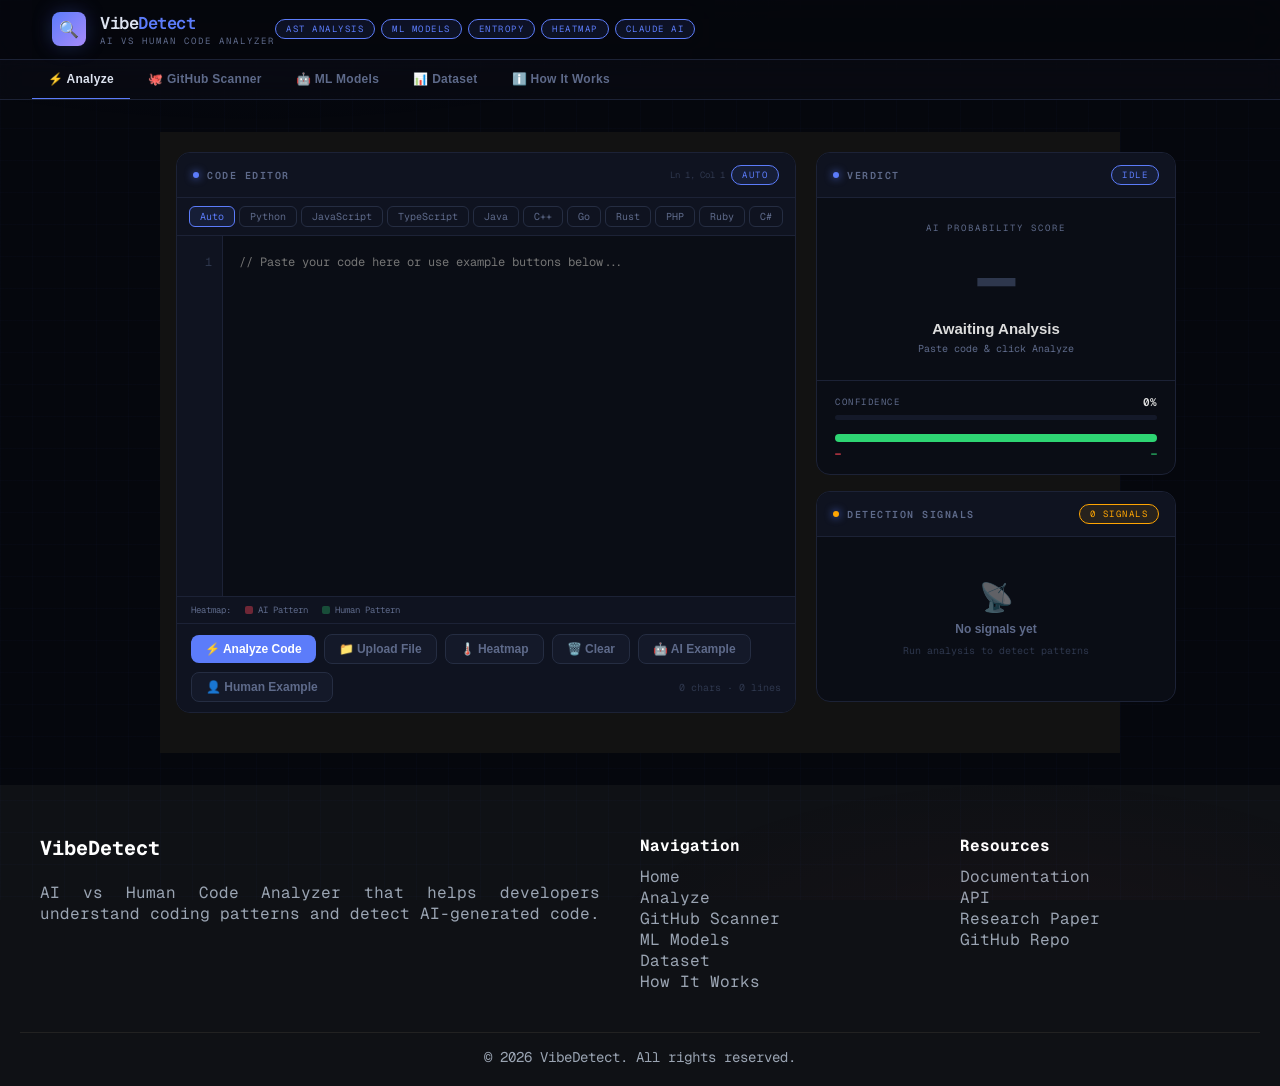
==== Vicod/index.html @ d2c81b60 "Initial commit - TrackerSense v1" ====
<!DOCTYPE html>
<html lang="en">

<head>
  <meta charset="UTF-8">
  <meta http-equiv="X-UA-Compatible" content="IE=edge">
  <meta name="viewport" content="width=device-width, initial-scale=1.0">

  <title>VibeDetect — AI vs Human Code Analyzer</title>

  <!-- Favicon -->
  <link rel="icon" href="favicon.ico" type="image/x-icon">

  <!-- Performance Optimization -->
  <link rel="preconnect" href="https://fonts.googleapis.com">
  <link rel="preconnect" href="https://fonts.gstatic.com" crossorigin>

  <!-- Fonts -->
  <link href="https://fonts.googleapis.com/css2?family=Geist+Mono:wght@300;400;500;600;700&family=Cabinet+Grotesk:wght@400;500;700;800;900&display=swap" rel="stylesheet">

  <!-- Styles -->
  <link rel="stylesheet" href="css/styles.css">

  <!-- SEO -->
  <meta name="description" content="VibeDetect is an AI vs Human Code Analyzer that helps developers detect coding patterns and understand AI-generated code.">
  <meta name="keywords" content="AI code detection, code analyzer, AI vs human code, machine learning code analysis, programming tools">
  <meta name="author" content="VibeDetect Team">

  <!-- Open Graph (Social Media SEO) -->
  <meta property="og:title" content="VibeDetect — AI vs Human Code Analyzer">
  <meta property="og:description" content="Analyze and detect whether code is AI-generated or human-written.">
  <meta property="og:type" content="website">
  <meta property="og:image" content="preview.png">

</head>

<body>

  <!-- No JS fallback -->
  <noscript>
    <p style="text-align:center;padding:20px;">
      This application requires JavaScript to run properly.
    </p>
  </noscript>

  <!-- Header -->
  <header id="slot-header"></header>

  <!-- Navigation -->
  <nav class="nav-tabs z1" role="tablist" aria-label="Main navigation">

    <button 
      class="nav-tab active"
      role="tab"
      aria-selected="true"
      aria-controls="page-analyze"
      data-tab="analyze"
      id="tab-analyze">
      ⚡ Analyze
    </button>

    <button 
      class="nav-tab"
      role="tab"
      aria-selected="false"
      aria-controls="page-github"
      data-tab="github"
      id="tab-github">
      🐙 GitHub Scanner
    </button>

    <button 
      class="nav-tab"
      role="tab"
      aria-selected="false"
      aria-controls="page-models"
      data-tab="models"
      id="tab-models">
      🤖 ML Models
    </button>

    <button 
      class="nav-tab"
      role="tab"
      aria-selected="false"
      aria-controls="page-dataset"
      data-tab="dataset"
      id="tab-dataset">
      📊 Dataset
    </button>

    <button 
      class="nav-tab"
      role="tab"
      aria-selected="false"
      aria-controls="page-about"
      data-tab="about"
      id="tab-about">
      ℹ️ How It Works
    </button>

  </nav>

  <!-- Main Content -->
  <main>

    <!-- Analyze Page -->
    <section 
      id="page-analyze"
      class="page active z1"
      role="tabpanel"
      aria-labelledby="tab-analyze">

      <div id="slot-analyze"></div>

    </section>


    <!-- GitHub Scanner -->
    <section 
      id="page-github"
      class="page z1"
      role="tabpanel"
      aria-labelledby="tab-github"
      hidden>

      <div id="slot-github"></div>

    </section>


    <!-- ML Models -->
    <section 
      id="page-models"
      class="page z1"
      role="tabpanel"
      aria-labelledby="tab-models"
      hidden>

      <div id="slot-models"></div>

    </section>


    <!-- Dataset -->
    <section 
      id="page-dataset"
      class="page z1"
      role="tabpanel"
      aria-labelledby="tab-dataset"
      hidden>

      <div id="slot-dataset"></div>

    </section>


    <!-- About -->
    <section 
      id="page-about"
      class="page z1"
      role="tabpanel"
      aria-labelledby="tab-about"
      hidden>

      <div id="slot-about"></div>

    </section>

  </main>


  <!-- Footer -->
<footer class="site-footer" role="contentinfo">

  <div class="footer-container">

    <!-- Brand -->
    <div class="footer-brand">
      <h3 class="footer-logo">VibeDetect</h3>
      <br>
      <p class="footer-tagline">
        AI vs Human Code Analyzer that helps developers understand coding patterns
        and detect AI-generated code.
      </p>
    </div>

    <!-- Navigation -->
    <nav class="footer-nav" aria-label="Footer navigation">
      <h4 class="footer-title">Navigation</h4>
      <ul>
        <li><a href="#" class="footer-link">Home</a></li>
        <li><a href="#" class="footer-link">Analyze</a></li>
        <li><a href="#" class="footer-link">GitHub Scanner</a></li>
        <li><a href="#" class="footer-link">ML Models</a></li>
        <li><a href="#" class="footer-link">Dataset</a></li>
        <li><a href="#" class="footer-link">How It Works</a></li>
      </ul>
    </nav>

    <!-- Resources -->
    <div class="footer-resources">
      <h4 class="footer-title">Resources</h4>
      <ul>
        <li><a href="#">Documentation</a></li>
        <li><a href="#">API</a></li>
        <li><a href="#">Research Paper</a></li>
        <li><a href="#">GitHub Repo</a></li>
      </ul>
    </div>

  </div>

  <!-- Bottom Bar -->
  <div class="footer-bottom">
    <p>© 2026 VibeDetect. All rights reserved.</p>
  </div>

</footer>


  <!-- Scripts -->
  <script src="js/loader.js" defer></script>
  <script src="js/patterns.js" defer></script>
  <script src="js/analysis.js" defer></script>
  <script src="js/render.js" defer></script>
  <script src="js/editor.js" defer></script>
  <script src="js/examples.js" defer></script>
  <script src="js/github.js" defer></script>
  <script src="js/app.js" defer></script>

</body>

</html>
---- Vicod/css/styles.css ----
:root {
  --bg: #05070d;
  --surface: #0a0d15;
  --surface2: #0f1320;
  --surface3: #141929;
  --border: #1c2236;
  --border2: #252d42;
  --ai: #ff4757;
  --ai-glow: rgba(255,71,87,0.2);
  --ai-dim: rgba(255,71,87,0.08);
  --human: #2ed573;
  --human-glow: rgba(46,213,115,0.2);
  --human-dim: rgba(46,213,115,0.08);
  --accent: #5c7cfa;
  --accent2: #748ffc;
  --accent-glow: rgba(92,124,250,0.25);
  --accent-dim: rgba(92,124,250,0.1);
  --warn: #ffa502;
  --warn-dim: rgba(255,165,2,0.1);
  --text: #dde3f0;
  --text-muted: #5e6a8a;
  --text-dim: #2e374d;
  --mono: 'Geist Mono', monospace;
  --sans: 'Cabinet Grotesk', sans-serif;
}

* { margin: 0; padding: 0; box-sizing: border-box; }


body {
  background: var(--bg);
  color: var(--text);
  font-family: var(--sans);
  min-height: 100vh;
  overflow-x: hidden;
}

body::before {
  content: '';
  position: fixed;
  top: 0; left: 0; right: 0; bottom: 0;
  background:
    radial-gradient(ellipse 80% 40% at 20% -10%, rgba(92,124,250,0.06) 0%, transparent 60%),
    radial-gradient(ellipse 60% 40% at 80% 110%, rgba(255,71,87,0.04) 0%, transparent 60%);
  pointer-events: none; z-index: 0;
}

body::after {
  content: '';
  position: fixed; inset: 0;
  background-image:
    linear-gradient(rgba(92,124,250,0.025) 1px, transparent 1px),
    linear-gradient(90deg, rgba(92,124,250,0.025) 1px, transparent 1px);
  background-size: 32px 32px;
  pointer-events: none; z-index: 0;
}

.z1 { position: relative; z-index: 1; }

/* ===== HEADER ===== */
header {
  padding: 0 32px;
  height: 60px;
  display: flex; align-items: center; justify-content: space-between;
  border-bottom: 1px solid var(--border);
  background: rgba(5,7,13,0.8);
  backdrop-filter: blur(20px);
  position: sticky; top: 0; z-index: 100;
}

.logo-wrap { display: flex; align-items: center; gap: 14px; }

.logo-mark {
  width: 34px; height: 34px;
  background: linear-gradient(135deg, var(--accent), #a78bfa);
  border-radius: 8px;
  display: flex; align-items: center; justify-content: center;
  font-size: 16px;
  box-shadow: 0 0 20px var(--accent-glow);
}

.logo-name {
  font-family: var(--mono);
  font-size: 17px; font-weight: 600;
  letter-spacing: -0.5px;
}
.logo-name em { color: var(--accent); font-style: normal; }

.logo-tag {
  font-family: var(--mono);
  font-size: 9px; color: var(--text-muted);
  letter-spacing: 2px; text-transform: uppercase;
  margin-top: 1px;
}

.header-right { display: flex; align-items: center; gap: 8px; }

/* ===== PILLS ===== */
.pill {
  padding: 3px 10px;
  border-radius: 100px;
  font-family: var(--mono);
  font-size: 9px; letter-spacing: 1.5px; text-transform: uppercase;
  border: 1px solid;
}
.pill-blue  { border-color: var(--accent); color: var(--accent); background: var(--accent-dim); }
.pill-red   { border-color: var(--ai);     color: var(--ai);     background: var(--ai-dim); }
.pill-green { border-color: var(--human);  color: var(--human);  background: var(--human-dim); }
.pill-warn  { border-color: var(--warn);   color: var(--warn);   background: var(--warn-dim); }

/* ===== NAV TABS ===== */
.nav-tabs {
  display: flex; gap: 2px;
  padding: 0 32px;
  border-bottom: 1px solid var(--border);
  background: rgba(10,13,21,0.6);
  backdrop-filter: blur(10px);
  overflow-x: auto;
}

.nav-tab {
  padding: 12px 16px;
  background: none; border: none;
  font-family: var(--sans); font-size: 12px; font-weight: 600;
  color: var(--text-muted); cursor: pointer;
  white-space: nowrap; letter-spacing: 0.3px;
  border-bottom: 2px solid transparent;
  margin-bottom: -1px;
  transition: color 0.15s, border-color 0.15s;
}
.nav-tab:hover { color: var(--text); }
.nav-tab.active { color: var(--text); border-bottom-color: var(--accent); }

/* ===== LAYOUT ===== */
.wrap { max-width: 1440px; margin: 0 auto; padding: 0 32px; }

.page { display: none; }
.page.active { display: block; }

.two-col {
  display: grid;
  grid-template-columns: 1fr 360px;
  gap: 20px;
  padding: 20px 0 40px;
  align-items: start;
}

/* ===== CARDS ===== */
.card {
  background: var(--surface);
  border: 1px solid var(--border);
  border-radius: 14px;
  overflow: hidden;
}

.card-head {
  padding: 12px 16px;
  border-bottom: 1px solid var(--border);
  display: flex; align-items: center; justify-content: space-between;
  background: var(--surface2);
}

.card-title {
  display: flex; align-items: center; gap: 8px;
  font-family: var(--mono); font-size: 10px; font-weight: 600;
  color: var(--text-muted); letter-spacing: 1.5px; text-transform: uppercase;
}

.live-dot {
  width: 6px; height: 6px; border-radius: 50%;
  background: var(--accent);
  box-shadow: 0 0 8px var(--accent);
  animation: blink-dot 2s ease-in-out infinite;
}
@keyframes blink-dot {
  0%, 100% { opacity: 1; } 50% { opacity: 0.3; }
}

/* ===== EDITOR ===== */
.lang-bar {
  display: flex; gap: 4px; padding: 8px 12px;
  border-bottom: 1px solid var(--border);
  background: var(--surface2); overflow-x: auto;
}

.lang-btn {
  padding: 3px 10px; border-radius: 6px;
  background: none; border: 1px solid var(--border2);
  color: var(--text-muted);
  font-family: var(--mono); font-size: 10px;
  cursor: pointer; transition: all 0.15s; white-space: nowrap;
}
.lang-btn.active { background: var(--accent-dim); border-color: var(--accent); color: var(--accent); }
.lang-btn:hover:not(.active) { color: var(--text); border-color: var(--border2); background: var(--surface3); }

.editor-body {
  display: flex; position: relative;
  min-height: 360px;
}

.gutter {
  padding: 16px 10px 16px 14px;
  background: var(--surface2);
  border-right: 1px solid var(--border);
  font-family: var(--mono); font-size: 12px; line-height: 1.75;
  color: var(--text-dim); text-align: right;
  user-select: none; min-width: 46px;
}

.code-area {
  flex: 1; padding: 16px;
  background: transparent; border: none; outline: none;
  color: var(--text);
  font-family: var(--mono); font-size: 12px; line-height: 1.75;
  resize: none; tab-size: 2;
  min-height: 360px; width: 100%;
}

.editor-footer {
  display: flex; flex-wrap: wrap; gap: 8px;
  padding: 10px 14px;
  border-top: 1px solid var(--border);
  background: var(--surface2);
  align-items: center;
}

/* ===== BUTTONS ===== */
.btn {
  display: inline-flex; align-items: center; gap: 6px;
  padding: 7px 14px; border-radius: 8px;
  font-family: var(--sans); font-size: 12px; font-weight: 700;
  cursor: pointer; border: none; transition: all 0.15s;
}
.btn-primary { background: var(--accent); color: #fff; }
.btn-primary:hover { background: var(--accent2); box-shadow: 0 0 16px var(--accent-glow); transform: translateY(-1px); }
.btn-primary:active { transform: none; }
.btn-ghost { background: var(--surface3); border: 1px solid var(--border2); color: var(--text-muted); }
.btn-ghost:hover { border-color: var(--accent); color: var(--text); }
.btn-danger { background: var(--ai-dim); border: 1px solid var(--ai); color: var(--ai); }
.btn-danger:hover { background: rgba(255,71,87,0.15); }

.file-lbl {
  display: inline-flex; align-items: center; gap: 6px;
  padding: 7px 14px; border-radius: 8px;
  background: var(--surface3); border: 1px solid var(--border2);
  color: var(--text-muted);
  font-family: var(--sans); font-size: 12px; font-weight: 700;
  cursor: pointer; transition: all 0.15s;
}
.file-lbl:hover { border-color: var(--accent); color: var(--text); }
.file-lbl input { display: none; }

.line-info {
  margin-left: auto; font-family: var(--mono); font-size: 10px; color: var(--text-dim);
}

/* ===== LOADING ===== */
.overlay {
  display: none; position: absolute; inset: 0;
  background: rgba(5,7,13,0.88); backdrop-filter: blur(6px);
  z-index: 20; align-items: center; justify-content: center;
  flex-direction: column; gap: 14px; border-radius: 14px;
}
.overlay.on { display: flex; }

.spinner {
  width: 36px; height: 36px;
  border: 2px solid var(--border2);
  border-top-color: var(--accent);
  border-radius: 50%;
  animation: spin 0.7s linear infinite;
}
@keyframes spin { to { transform: rotate(360deg); } }

.spinner-text {
  font-family: var(--mono); font-size: 11px; color: var(--text-muted);
  animation: fade-text 1s ease-in-out infinite;
}
@keyframes fade-text { 0%, 100% { opacity: 1; } 50% { opacity: 0.4; } }

/* ===== VERDICT ===== */
.verdict-box { padding: 24px 20px; text-align: center; position: relative; overflow: hidden; }

.verdict-glow {
  position: absolute; inset: 0;
  opacity: 0; transition: opacity 0.5s;
  pointer-events: none;
}
.verdict-box.ai .verdict-glow {
  background: radial-gradient(ellipse at 50% 0%, rgba(255,71,87,0.12), transparent 70%);
  opacity: 1;
}
.verdict-box.human .verdict-glow {
  background: radial-gradient(ellipse at 50% 0%, rgba(46,213,115,0.12), transparent 70%);
  opacity: 1;
}
.verdict-box.mixed .verdict-glow {
  background: radial-gradient(ellipse at 50% 0%, rgba(255,165,2,0.1), transparent 70%);
  opacity: 1;
}

.v-label { font-family: var(--mono); font-size: 9px; letter-spacing: 2px; text-transform: uppercase; color: var(--text-muted); margin-bottom: 10px; }

.v-score {
  font-family: var(--mono); font-size: 68px; font-weight: 700;
  line-height: 1; margin-bottom: 8px;
  transition: color 0.4s, text-shadow 0.4s;
}
.v-score.ai-col    { color: var(--ai);    text-shadow: 0 0 30px rgba(255,71,87,0.4); }
.v-score.human-col { color: var(--human); text-shadow: 0 0 30px rgba(46,213,115,0.4); }
.v-score.mixed-col { color: var(--warn); }
.v-score.idle-col  { color: var(--text-dim); }

.v-verdict { font-size: 15px; font-weight: 800; margin-bottom: 4px; }
.v-sub { font-family: var(--mono); font-size: 10px; color: var(--text-muted); line-height: 1.5; }

/* ===== CONFIDENCE ===== */
.conf-section { padding: 14px 18px; border-top: 1px solid var(--border); }

.conf-row { display: flex; justify-content: space-between; align-items: center; margin-bottom: 6px; }
.conf-label { font-family: var(--mono); font-size: 9px; text-transform: uppercase; letter-spacing: 1.5px; color: var(--text-muted); }
.conf-val { font-family: var(--mono); font-size: 11px; font-weight: 600; }

.bar-track { height: 5px; background: var(--surface3); border-radius: 100px; overflow: hidden; }
.bar-fill { height: 100%; border-radius: 100px; transition: width 0.8s cubic-bezier(0.25, 0.46, 0.45, 0.94); }

.split-bar { display: flex; height: 8px; border-radius: 100px; overflow: hidden; background: var(--surface3); margin-top: 14px; }
.split-ai    { background: var(--ai);    transition: width 0.8s ease; }
.split-human { background: var(--human); flex: 1; transition: all 0.8s ease; }
.split-labels { display: flex; justify-content: space-between; margin-top: 5px; }
.split-labels span { font-family: var(--mono); font-size: 10px; font-weight: 600; }

/* ===== SIGNALS ===== */
.signals-body { padding: 12px 14px; }

.signal {
  display: flex; align-items: flex-start; gap: 10px;
  padding: 9px 11px; border-radius: 9px;
  margin-bottom: 6px; border: 1px solid transparent;
  animation: slide-up 0.25s ease forwards; opacity: 0;
}
@keyframes slide-up {
  from { opacity: 0; transform: translateY(5px); }
  to   { opacity: 1; transform: translateY(0); }
}
.signal.ai      { background: var(--ai-dim);    border-color: rgba(255,71,87,0.15); }
.signal.human   { background: var(--human-dim); border-color: rgba(46,213,115,0.15); }
.signal.neutral { background: var(--surface3);  border-color: var(--border); }

.sig-ico  { font-size: 13px; flex-shrink: 0; margin-top: 1px; }
.sig-name { font-size: 11px; font-weight: 700; margin-bottom: 1px; }
.sig-desc { font-family: var(--mono); font-size: 9px; color: var(--text-muted); line-height: 1.5; }
.sig-wt   { margin-left: auto; font-family: var(--mono); font-size: 10px; font-weight: 700; flex-shrink: 0; }
.signal.ai    .sig-wt { color: var(--ai); }
.signal.human .sig-wt { color: var(--human); }

/* ===== EMPTY STATE ===== */
.empty {
  display: flex; flex-direction: column; align-items: center; justify-content: center;
  padding: 32px 16px; color: var(--text-dim); text-align: center; gap: 8px;
}
.empty-ico   { font-size: 28px; opacity: 0.4; }
.empty-title { font-size: 12px; font-weight: 700; color: var(--text-muted); }
.empty-sub   { font-family: var(--mono); font-size: 10px; }

/* ===== METRICS GRID ===== */
.metric-grid { display: grid; grid-template-columns: 1fr 1fr; gap: 8px; padding: 12px 14px; }

.metric {
  background: var(--surface2); border: 1px solid var(--border);
  border-radius: 9px; padding: 10px 12px;
  transition: border-color 0.15s;
}
.metric:hover { border-color: var(--border2); }
.metric-lbl { font-family: var(--mono); font-size: 9px; text-transform: uppercase; letter-spacing: 1px; color: var(--text-muted); margin-bottom: 5px; }
.metric-val { font-family: var(--mono); font-size: 20px; font-weight: 700; line-height: 1; margin-bottom: 2px; }
.metric-sub { font-family: var(--mono); font-size: 9px; color: var(--text-dim); }

/* ===== AST TREE ===== */
.ast-body { padding: 14px 16px; }
.ast-tree { font-family: var(--mono); font-size: 11px; line-height: 1.9; color: var(--text-muted); }
.ast-key     { color: var(--accent); }
.ast-ai      { color: var(--ai); }
.ast-human   { color: var(--human); }
.ast-neutral { color: var(--warn); }
.ast-indent  { padding-left: 16px; }
.ast-comment { color: var(--text-dim); }

/* ===== ENTROPY CHART ===== */
.chart-wrap { padding: 14px 16px; }
canvas { width: 100% !important; border-radius: 8px; }

/* ===== AI ATTRIBUTION ===== */
.attr-body { padding: 12px 16px; display: flex; flex-direction: column; gap: 8px; }
.attr-row { display: flex; align-items: center; gap: 10px; }
.attr-name      { font-family: var(--mono); font-size: 10px; color: var(--text-muted); width: 72px; flex-shrink: 0; }
.attr-bar-track { flex: 1; height: 4px; background: var(--surface3); border-radius: 100px; overflow: hidden; }
.attr-bar       { height: 100%; border-radius: 100px; transition: width 1s ease; }
.attr-pct       { font-family: var(--mono); font-size: 10px; color: var(--text-muted); width: 32px; text-align: right; }

/* ===== GITHUB ===== */
.gh-body { padding: 16px; }
.gh-desc { font-family: var(--mono); font-size: 11px; color: var(--text-muted); line-height: 1.7; margin-bottom: 14px; }
.gh-row  { display: flex; gap: 8px; margin-bottom: 10px; }

.input-field {
  flex: 1; padding: 9px 12px;
  background: var(--surface2); border: 1px solid var(--border2);
  border-radius: 8px; color: var(--text);
  font-family: var(--mono); font-size: 11px; outline: none;
  transition: border-color 0.15s;
}
.input-field:focus { border-color: var(--accent); box-shadow: 0 0 0 3px rgba(92,124,250,0.08); }
.input-field::placeholder { color: var(--text-dim); }

.demo-btns { display: flex; gap: 6px; flex-wrap: wrap; margin-bottom: 14px; }

.repo-card { background: var(--surface2); border: 1px solid var(--border); border-radius: 10px; padding: 14px; }
.repo-name { font-size: 13px; font-weight: 800; color: var(--accent); margin-bottom: 6px; }
.repo-meta { display: flex; gap: 12px; font-family: var(--mono); font-size: 10px; color: var(--text-muted); margin-bottom: 12px; }

.file-list { display: flex; flex-direction: column; gap: 4px; }
.file-item {
  display: flex; align-items: center; gap: 8px;
  padding: 7px 9px; border-radius: 7px;
  background: var(--surface3); font-family: var(--mono); font-size: 10px;
}
.file-name      { flex: 1; color: var(--text-muted); }
.file-bar-wrap  { width: 80px; height: 3px; background: var(--surface2); border-radius: 2px; }
.file-bar       { height: 100%; border-radius: 2px; }
.file-pct       { width: 28px; text-align: right; font-size: 10px; }
.file-badge {
  padding: 2px 6px; border-radius: 4px;
  font-size: 8px; font-weight: 700; letter-spacing: 0.5px;
}
.fb-ai    { background: var(--ai-dim);   color: var(--ai);    border: 1px solid rgba(255,71,87,0.25); }
.fb-human { background: var(--human-dim);color: var(--human); border: 1px solid rgba(46,213,115,0.25); }
.fb-mixed { background: var(--warn-dim); color: var(--warn);  border: 1px solid rgba(255,165,2,0.25); }

/* ===== MODELS ===== */
.model-grid-wrap { padding: 14px 16px; }
.model-grid { display: grid; grid-template-columns: 1fr 1fr; gap: 8px; }

.model-card {
  background: var(--surface2); border: 1px solid var(--border);
  border-radius: 10px; padding: 12px; cursor: pointer;
  transition: all 0.15s;
}
.model-card:hover { border-color: var(--accent); }
.model-card.active { border-color: var(--accent); background: var(--accent-dim); }

.model-hd { display: flex; align-items: center; gap: 6px; font-size: 12px; font-weight: 700; margin-bottom: 3px; }
.model-hd .check { color: var(--human); display: none; font-size: 10px; }
.model-card.active .model-hd .check { display: inline; }
.model-desc { font-family: var(--mono); font-size: 9px; color: var(--text-muted); margin-bottom: 8px; }

.model-acc-bar   { height: 2px; background: var(--surface3); border-radius: 2px; }
.model-acc-fill  { height: 100%; background: var(--human); border-radius: 2px; }
.model-acc-label { display: flex; justify-content: space-between; font-family: var(--mono); font-size: 8px; color: var(--text-dim); margin-top: 3px; }

/* ===== DATASET ===== */
.dataset-body { padding: 14px 16px; }
.ex-tabs { display: flex; gap: 4px; margin-bottom: 12px; }
.ex-tab {
  padding: 4px 10px; border-radius: 6px;
  font-family: var(--mono); font-size: 10px;
  cursor: pointer; border: 1px solid var(--border2);
  background: none; color: var(--text-muted); transition: all 0.15s;
}
.ex-tab.ai-active    { background: var(--ai-dim);    border-color: var(--ai);    color: var(--ai); }
.ex-tab.human-active { background: var(--human-dim); border-color: var(--human); color: var(--human); }
.ex-tab:not(.ai-active):not(.human-active):hover { color: var(--text); }

.ex-list { display: flex; flex-direction: column; gap: 6px; }
.ex-item {
  padding: 10px 12px; background: var(--surface2);
  border: 1px solid var(--border); border-radius: 9px;
  cursor: pointer; transition: all 0.15s;
}
.ex-item:hover { border-color: var(--border2); background: var(--surface3); }
.ex-name { font-size: 12px; font-weight: 700; margin-bottom: 2px; }
.ex-meta { font-family: var(--mono); font-size: 9px; color: var(--text-muted); }

/* ===== ABOUT ===== */
.wrap {
  max-width: 960px;
  margin: 2rem auto;
  padding: 0 1rem;
  font-family: 'Segoe UI', Tahoma, Geneva, Verdana, sans-serif;
  color: #ddd;
  background-color: #121212;
}

.about-grid {
  display: grid;
  gap: 1.8rem;
  grid-template-columns: repeat(auto-fit, minmax(280px, 1fr));
}

.about-card {
  background-color: #1e1e1e;
  padding: 1.6rem 2rem;
  border-radius: 10px;
  box-shadow: 0 0 12px rgb(255 255 255 / 0.06);
  border: 1px solid #2c2c2c;
  transition: transform 0.3s ease, box-shadow 0.3s ease;
  cursor: default;
}

.about-card:hover {
  transform: translateY(-6px);
  box-shadow: 0 10px 25px rgb(255 255 255 / 0.15);
  border-color: #666;
}

.about-h {
  font-weight: 700;
  font-size: 1.35rem;
  margin-bottom: 0.7rem;
  display: flex;
  align-items: center;
  gap: 0.55rem;
  user-select: none;
}

.about-p {
  font-weight: 400;
  font-size: 1rem;
  line-height: 1.6;
  color: #ccc;
  margin: 0;
  user-select: text;
  text-align: justify;
}

/* Color variants */
.about-h--warn {
  color: #f2b01e; /* gold/yellow */
}

.about-h--ai {
  color: #50c8f0; /* bright cyan */
}

.about-h--human {
  color: #f05a50; /* coral/red */
}

.about-h--accent {
  color: #54d68e; /* green */
}

.about-h--purple {
  color: #9a79ff; /* purple */
}

/* Responsive tweaks */
@media (max-width: 400px) {
  .about-h {
    font-size: 1.1rem;
  }
  .about-p {
    font-size: 0.9rem;
  }
}


/* ===== AI CHAT ANALYSIS ===== */
.ai-analysis-box { padding: 14px 16px; }
.ai-analysis-content {
  background: var(--surface2); border: 1px solid var(--border);
  border-radius: 9px; padding: 12px;
  font-family: var(--mono); font-size: 11px;
  color: var(--text-muted); line-height: 1.8;
  min-height: 60px;
}
.ai-analysis-content.streaming { border-color: var(--accent); }
.typing-cursor { display: inline-block; width: 2px; height: 12px; background: var(--accent); margin-left: 2px; animation: blink 0.8s step-end infinite; }
@keyframes blink { 0%, 100% { opacity: 1; } 50% { opacity: 0; } }

/* ===== HEATMAP ===== */
.heatmap-overlay {
  position: absolute; top: 0; left: 46px; right: 0; bottom: 0;
  pointer-events: none;
  font-family: var(--mono); font-size: 12px; line-height: 1.75;
  padding: 16px; white-space: pre-wrap; word-break: break-all;
  overflow: hidden; display: none;
}
.heatmap-overlay.on { display: block; }
.h-ai    { background: rgba(255,71,87,0.18);  border-radius: 2px; }
.h-human { background: rgba(46,213,115,0.14); border-radius: 2px; }

.heatmap-legend {
  display: flex; gap: 14px; padding: 7px 14px;
  border-top: 1px solid var(--border); background: var(--surface2);
  font-family: var(--mono); font-size: 9px; color: var(--text-muted);
  align-items: center;
}
.leg-item { display: flex; align-items: center; gap: 5px; }
.leg-dot  { width: 8px; height: 8px; border-radius: 2px; }

/* ===== SCAN LINE ===== */
.scan-line {
  position: absolute; left: 0; right: 0; height: 2px;
  background: linear-gradient(90deg, transparent, var(--accent), transparent);
  top: 0; pointer-events: none; z-index: 5; display: none;
}
.scan-line.on { display: block; animation: scan-dn 1.8s ease-in-out forwards; }
@keyframes scan-dn { from { top: 0; opacity: 1; } to { top: 100%; opacity: 0; } }

/* ===== SCROLLBAR ===== */
::-webkit-scrollbar       { width: 5px; height: 5px; }
::-webkit-scrollbar-track { background: var(--bg); }
::-webkit-scrollbar-thumb { background: var(--border2); border-radius: 3px; }
::-webkit-scrollbar-thumb:hover { background: var(--text-dim); }

/* ===== RESPONSIVE ===== */
@media (max-width: 1100px) {
  .two-col    { grid-template-columns: 1fr; }
  .about-grid { grid-template-columns: 1fr; }
}
@media (max-width: 700px) {
  header, .nav-tabs, .wrap { padding-left: 16px; padding-right: 16px; }
  .header-right { display: none; }
}


/* ── Utility ──────────────────────────────────────────────────────────────── */

/** Screen-reader only — hides visually but keeps accessible */
.sr-only {
  position: absolute;
  width: 1px;
  height: 1px;
  padding: 0;
  overflow: hidden;
  clip: rect(0 0 0 0);
  white-space: nowrap;
  border: 0;
}

/* ── Layout ───────────────────────────────────────────────────────────────── */

.two-col {
  display: grid;
  grid-template-columns: 1fr 360px;
  gap: 20px;
  align-items: start;
}

.col-left,
.col-right {
  display: flex;
  flex-direction: column;
  gap: 16px;
}

/* ── Header ───────────────────────────────────────────────────────────────── */

.site-header {
  display: flex;
  align-items: center;
  justify-content: space-between;
  padding: 12px 20px;
  border-bottom: 1px solid var(--border);
}

.header-badges {
  display: flex;
  gap: 6px;
  flex-wrap: wrap;
  align-items: center;
}

/* ── Card ─────────────────────────────────────────────────────────────────── */

.card-head-meta {
  display: flex;
  gap: 6px;
  align-items: center;
}

.cursor-info {
  font-family: var(--mono);
  font-size: 9px;
  color: var(--text-dim);
}

/* ── Live dots ────────────────────────────────────────────────────────────── */

.live-dot--purple { background: #a78bfa; }
.live-dot--warn   { background: var(--warn); }
.live-dot--accent { background: var(--accent); }
.live-dot--ai     { background: var(--ai); }
.live-dot--human  { background: var(--human); }

/* ── Heatmap legend dots ──────────────────────────────────────────────────── */

.leg-dot--ai    { background: rgba(255, 71, 87, 0.4); }
.leg-dot--human { background: rgba(46, 213, 115, 0.3); }

/* ── File Upload Error ────────────────────────────────────────────────────── */

.file-error {
  margin: 8px 16px;
  padding: 8px 12px;
  background: rgba(255, 71, 87, 0.12);
  border: 1px solid rgba(255, 71, 87, 0.4);
  border-radius: 6px;
  font-family: var(--mono);
  font-size: 11px;
  color: var(--ai); /* var(--ai) maps to red in most themes */
}

/* ── Verdict score ────────────────────────────────────────────────────────── */

.v-score--idle { color: var(--text-dim); }

/* ── Split bar labels ─────────────────────────────────────────────────────── */

.split-label--ai    { color: var(--ai); }
.split-label--human { color: var(--human); }

/* ── Metric value colours ─────────────────────────────────────────────────── */

.metric-val--accent { color: var(--accent); }
.metric-val--ai     { color: var(--ai); }
.metric-val--human  { color: var(--human); }
.metric-val--warn   { color: var(--warn); }

/* ── GitHub overlay (replaces inline position:relative block) ─────────────── */

.gh-overlay {
  display: flex;
  flex-direction: column;
  align-items: center;
  justify-content: center;
  gap: 10px;
  padding: 24px;
  border-top: 1px solid var(--border);
  min-height: 160px;
}

.progress-track {
  width: 300px;
  height: 8px;
  background: #222;
  border-radius: 6px;
  overflow: hidden;
}

.progress-fill {
  height: 8px;
  background: var(--accent);
  width: 0%;
  transition: width 0.25s;
}

/* ── Model grid ───────────────────────────────────────────────────────────── */

.model-note {
  padding: 12px 0 4px;
  font-family: var(--mono);
  font-size: 10px;
  color: var(--text-muted);
  line-height: 1.7;
}

.model-note strong {
  color: var(--accent);
}

.model-acc-val {
  color: var(--human);
}

.active-model-display {
  padding: 24px;
  text-align: center;
}

.active-model-icon {
  font-size: 40px;
  margin-bottom: 8px;
}

.active-model-name {
  font-size: 16px;
  font-weight: 800;
  margin-bottom: 4px;
}

.active-model-desc {
  font-family: var(--mono);
  font-size: 10px;
  color: var(--text-muted);
}

/* ── About page headings ──────────────────────────────────────────────────── */

.about-h         { color: var(--text); }
.about-h--warn   { color: var(--warn); }
.about-h--ai     { color: var(--ai); }
.about-h--human  { color: var(--human); }
.about-h--accent { color: var(--accent); }
.about-h--purple { color: #a78bfa; }

/* ── Dataset example names ────────────────────────────────────────────────── */

.ex-name--ai    { color: var(--ai); }
.ex-name--human { color: var(--human); }

/* ── Error message for component load failures ────────────────────────────── */

.load-error {
  padding: 16px;
  font-family: var(--mono);
  font-size: 12px;
  color: var(--ai);
  background: rgba(255, 71, 87, 0.08);
  border: 1px solid rgba(255, 71, 87, 0.3);
  border-radius: 8px;
  margin: 12px;
}

/* Footer */

.site-footer {
  font-family: var(--mono);
  background: #0f1115;
  color: #9aa4b2;
  padding: 50px 20px 20px;
  text-align: justify;
}

.footer-container {
  font-family: var(--mono);
  max-width: 1200px;
  margin: auto;
  display: grid;
  grid-template-columns: 2fr 1fr 1fr;
  gap: 40px;
}

.footer-logo {
  color: white;
  font-size: 20px;
}

.footer-title {
  color: white;
  margin-bottom: 10px;
}

.footer-nav ul,
.footer-resources ul {
  list-style: none;
  padding: 0;
}

.footer-nav a,
.footer-resources a {
  color: #9aa4b2;
  text-decoration: none;
}

.footer-nav a:hover,
.footer-resources a:hover {
  color: white;
}

.footer-bottom {
  
  font-family: var(--mono);
  text-align: center;
  margin-top: 40px;
  font-size: 14px;
  border-top: 1px solid #222;
  padding-top: 15px;
}
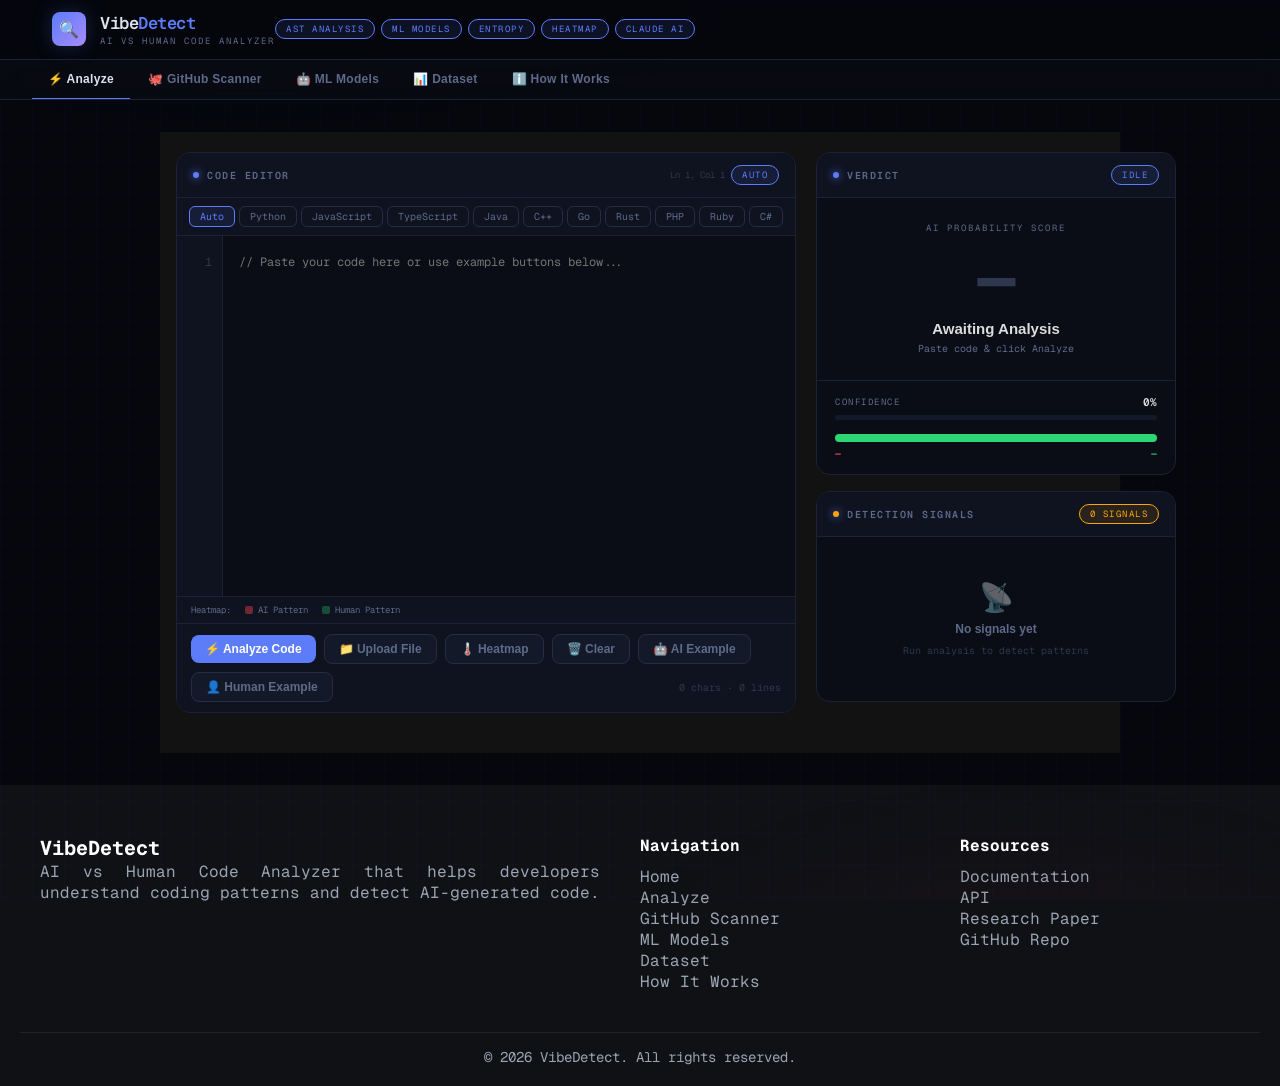
==== commit a2191cb7: "Enhance README and footer components; improve SEO and accessibility in index.html refactor analysis " ====
--- a/Vicod/index.html
+++ b/Vicod/index.html
@@ -2,11 +2,26 @@
 <html lang="en">
 
 <head>
+  <!-- Basic Meta -->
   <meta charset="UTF-8">
   <meta http-equiv="X-UA-Compatible" content="IE=edge">
-  <meta name="viewport" content="width=device-width, initial-scale=1.0">
+  <meta name="viewport" content="width=device-width, initial-scale=1">
 
-  <title>VibeDetect — AI vs Human Code Analyzer</title>
+  <title>VibeDetect — Analyze AI vs Human Written Code</title>
+  <!-- <meta http-equiv="Content-Security-Policy"
+    content="default-src 'self'; script-src 'self' https://cdn.jsdelivr.net; style-src 'self' https://fonts.googleapis.com; font-src 'self' https://fonts.gstatic.com; img-src 'self' data:; connect-src 'self';"> -->
+
+  <!-- SEO -->
+  <meta name="description" content="VibeDetect analyzes code to detect whether it is AI-generated or written by humans.">
+  <meta name="keywords" content="AI code detection, AI vs human code, machine learning code analysis, developer tools">
+  <meta name="author" content="VibeDetect Team">
+  <meta name="robots" content="index, follow">
+
+  <!-- Canonical -->
+  <link rel="canonical" href="https://vibedetect.com/">
+
+  <!-- Theme -->
+  <meta name="theme-color" content="#0f172a">
 
   <!-- Favicon -->
   <link rel="icon" href="favicon.ico" type="image/x-icon">
@@ -16,35 +31,37 @@
   <link rel="preconnect" href="https://fonts.gstatic.com" crossorigin>
 
   <!-- Fonts -->
-  <link href="https://fonts.googleapis.com/css2?family=Geist+Mono:wght@300;400;500;600;700&family=Cabinet+Grotesk:wght@400;500;700;800;900&display=swap" rel="stylesheet">
+  <link href="https://fonts.googleapis.com/css2?family=Geist+Mono&display=swap" rel="stylesheet">
 
   <!-- Styles -->
   <link rel="stylesheet" href="css/styles.css">
 
-  <!-- SEO -->
-  <meta name="description" content="VibeDetect is an AI vs Human Code Analyzer that helps developers detect coding patterns and understand AI-generated code.">
-  <meta name="keywords" content="AI code detection, code analyzer, AI vs human code, machine learning code analysis, programming tools">
-  <meta name="author" content="VibeDetect Team">
-
-  <!-- Open Graph (Social Media SEO) -->
+  <!-- Open Graph -->
   <meta property="og:title" content="VibeDetect — AI vs Human Code Analyzer">
   <meta property="og:description" content="Analyze and detect whether code is AI-generated or human-written.">
   <meta property="og:type" content="website">
+  <meta property="og:url" content="https://vibedetect.com">
   <meta property="og:image" content="preview.png">
 
+  <!-- Twitter Card -->
+  <meta name="twitter:card" content="summary_large_image">
+  <meta name="twitter:title" content="VibeDetect — AI vs Human Code Analyzer">
+  <meta name="twitter:description" content="Analyze and detect whether code is AI-generated or human-written.">
+  <meta name="twitter:image" content="preview.png">
 </head>
-
 <body>
 
-  <!-- No JS fallback -->
+  <!-- No JS Fallback -->
   <noscript>
     <p style="text-align:center;padding:20px;">
       This application requires JavaScript to run properly.
     </p>
   </noscript>
 
-  <!-- Header -->
-  <header id="slot-header"></header>
+  <!-- Header Slot -->
+  <header id="slot-header">
+  <h1>VibeDetect — AI vs Human Code Analyzer</h1>
+  </header>
 
   <!-- Navigation -->
   <nav class="nav-tabs z1" role="tablist" aria-label="Main navigation">
@@ -101,123 +118,61 @@
 
   </nav>
 
-  <!-- Main Content -->
+  <!-- Analyze Page -->
   <main>
-
-    <!-- Analyze Page -->
-    <section 
+    <section
       id="page-analyze"
       class="page active z1"
       role="tabpanel"
       aria-labelledby="tab-analyze">
-
-      <div id="slot-analyze"></div>
-
+      <div id="slot-analyze">
+      <div class="loader"></div>
+      </div>
     </section>
 
-
-    <!-- GitHub Scanner -->
-    <section 
+  <!-- GitHub Scanner -->
+    <section
       id="page-github"
       class="page z1"
       role="tabpanel"
       aria-labelledby="tab-github"
       hidden>
-
       <div id="slot-github"></div>
-
     </section>
 
-
-    <!-- ML Models -->
-    <section 
+  <!-- ML Models -->
+    <section
       id="page-models"
       class="page z1"
       role="tabpanel"
       aria-labelledby="tab-models"
       hidden>
-
       <div id="slot-models"></div>
-
     </section>
 
-
-    <!-- Dataset -->
-    <section 
+  <!-- Dataset -->
+    <section
       id="page-dataset"
       class="page z1"
       role="tabpanel"
       aria-labelledby="tab-dataset"
       hidden>
-
       <div id="slot-dataset"></div>
-
     </section>
 
-
-    <!-- About -->
-    <section 
+  <!-- About -->
+    <section
       id="page-about"
       class="page z1"
       role="tabpanel"
       aria-labelledby="tab-about"
       hidden>
-
       <div id="slot-about"></div>
-
     </section>
-
   </main>
 
-
-  <!-- Footer -->
-<footer class="site-footer" role="contentinfo">
-
-  <div class="footer-container">
-
-    <!-- Brand -->
-    <div class="footer-brand">
-      <h3 class="footer-logo">VibeDetect</h3>
-      <br>
-      <p class="footer-tagline">
-        AI vs Human Code Analyzer that helps developers understand coding patterns
-        and detect AI-generated code.
-      </p>
-    </div>
-
-    <!-- Navigation -->
-    <nav class="footer-nav" aria-label="Footer navigation">
-      <h4 class="footer-title">Navigation</h4>
-      <ul>
-        <li><a href="#" class="footer-link">Home</a></li>
-        <li><a href="#" class="footer-link">Analyze</a></li>
-        <li><a href="#" class="footer-link">GitHub Scanner</a></li>
-        <li><a href="#" class="footer-link">ML Models</a></li>
-        <li><a href="#" class="footer-link">Dataset</a></li>
-        <li><a href="#" class="footer-link">How It Works</a></li>
-      </ul>
-    </nav>
-
-    <!-- Resources -->
-    <div class="footer-resources">
-      <h4 class="footer-title">Resources</h4>
-      <ul>
-        <li><a href="#">Documentation</a></li>
-        <li><a href="#">API</a></li>
-        <li><a href="#">Research Paper</a></li>
-        <li><a href="#">GitHub Repo</a></li>
-      </ul>
-    </div>
-
-  </div>
-
-  <!-- Bottom Bar -->
-  <div class="footer-bottom">
-    <p>© 2026 VibeDetect. All rights reserved.</p>
-  </div>
-
-</footer>
-
+  <!-- Footer Slot -->
+  <div id="slot-footer"></div>
 
   <!-- Scripts -->
   <script src="js/loader.js" defer></script>
@@ -230,5 +185,4 @@
   <script src="js/app.js" defer></script>
 
 </body>
-
 </html>
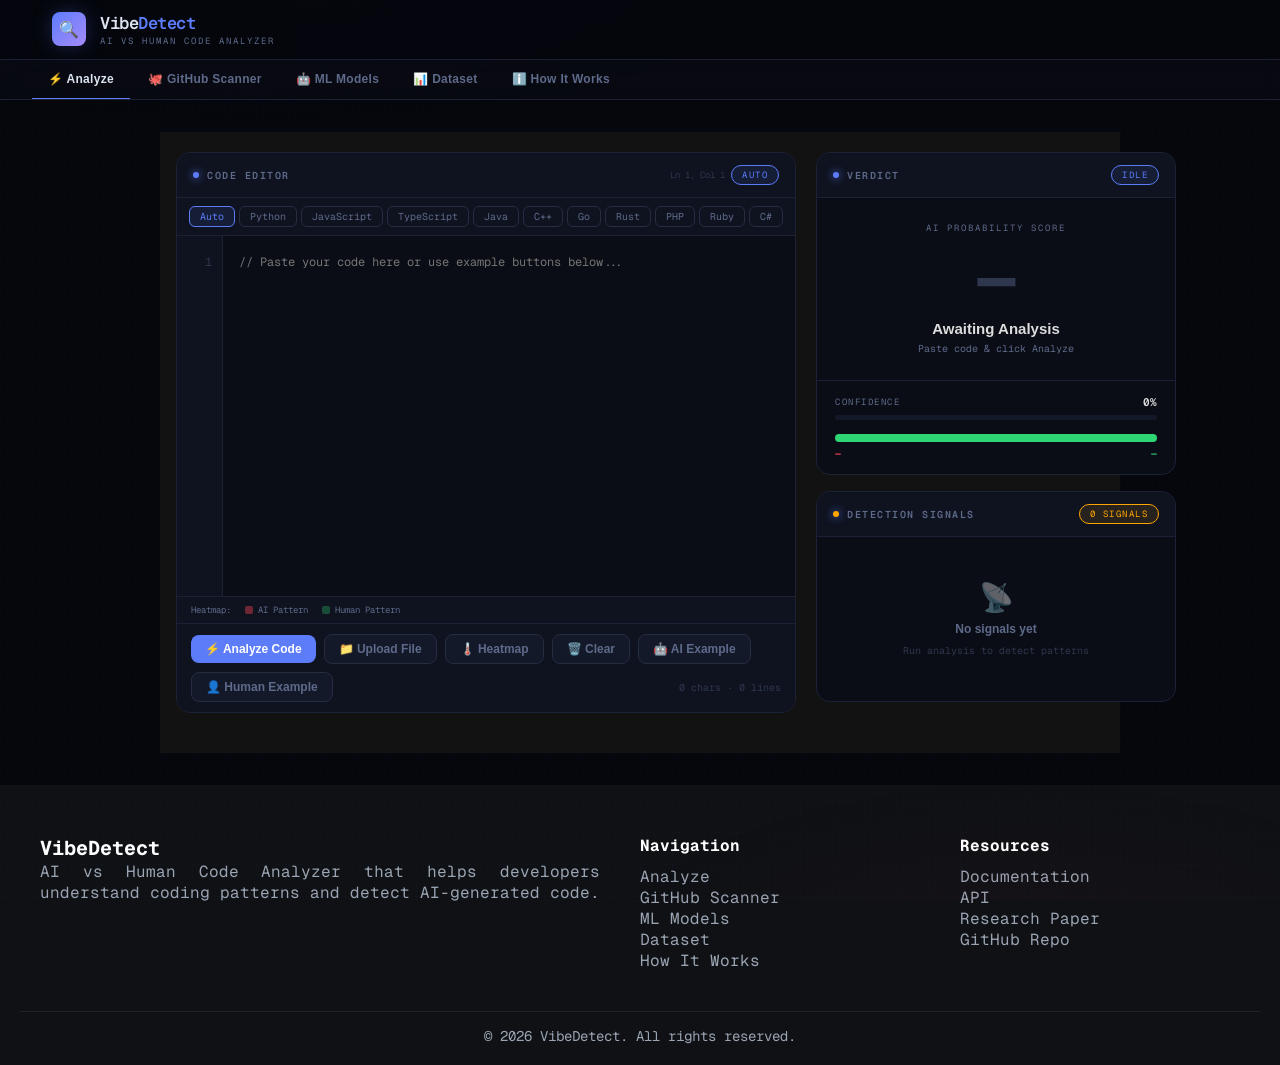
==== commit 3aafcd3f: "Add missing stylesheet link and clean up whitespace in index.html" ====
--- a/Vicod/index.html
+++ b/Vicod/index.html
@@ -6,6 +6,9 @@
   <meta charset="UTF-8">
   <meta http-equiv="X-UA-Compatible" content="IE=edge">
   <meta name="viewport" content="width=device-width, initial-scale=1">
+
+  <!-- Styles -->
+  <link rel="stylesheet" href="css/main.css">
 
   <title>VibeDetect — Analyze AI vs Human Written Code</title>
   <!-- <meta http-equiv="Content-Security-Policy"
@@ -173,7 +176,7 @@
 
   <!-- Footer Slot -->
   <div id="slot-footer"></div>
-
+  
   <!-- Scripts -->
   <script src="js/loader.js" defer></script>
   <script src="js/patterns.js" defer></script>
